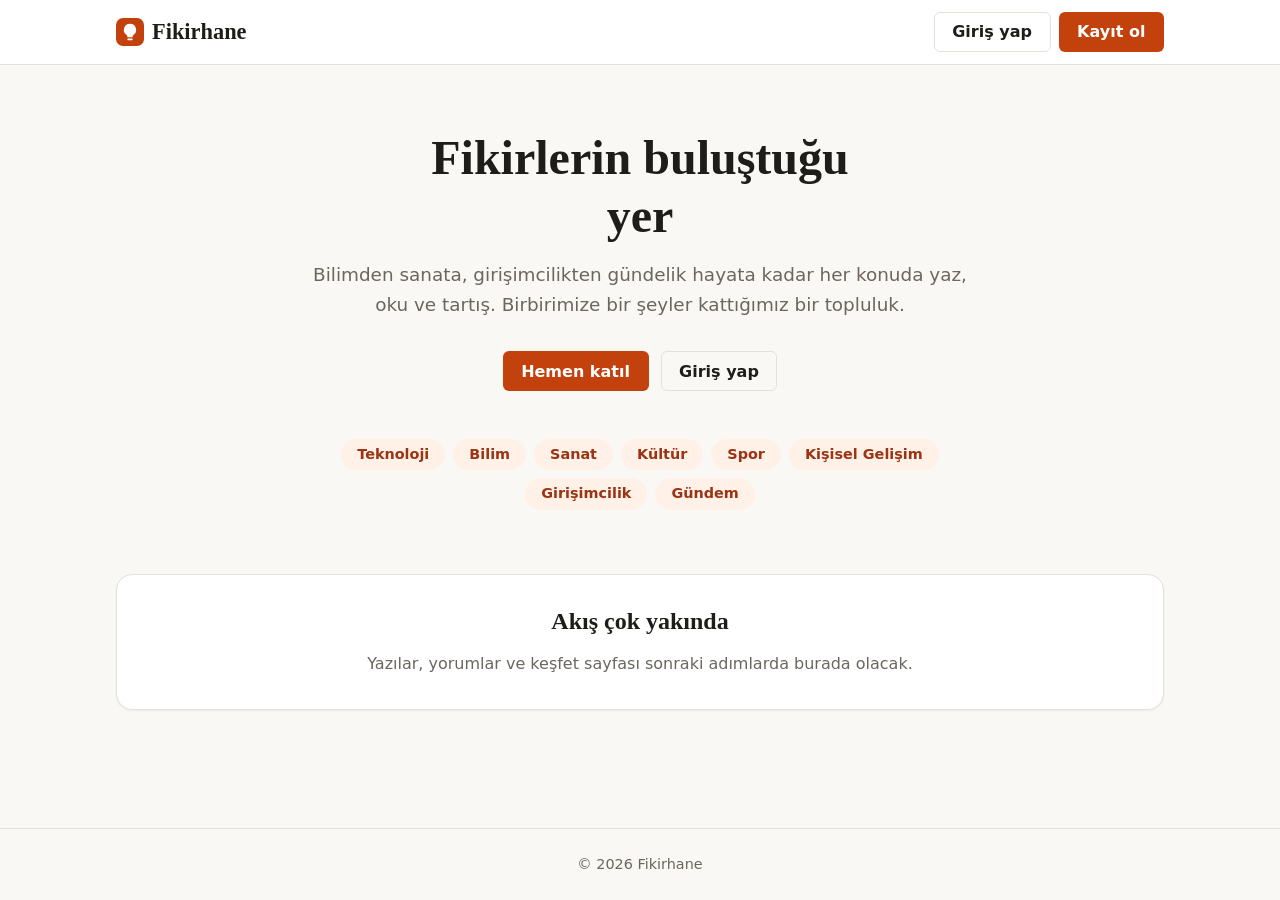
==== index.html @ ccf524a9 "feat: Faz 1 — site iskeleti, giriş ve kayıt sayfaları - Saf HTML/CSS/JS (ES modülleri), README klasö" ====
<!doctype html>
<html lang="tr">
  <head>
    <meta charset="utf-8" />
    <meta name="viewport" content="width=device-width, initial-scale=1" />
    <title>Fikirhane — Yaz, oku, tartış</title>
    <meta
      name="description"
      content="Fikirhane: bilimden sanata, girişimcilikten gündelik hayata her konuda yazı paylaşabileceğin, okuyup tartışabileceğin topluluk."
    />
    <link rel="icon" href="/assets/logo.svg" type="image/svg+xml" />
    <link rel="stylesheet" href="/css/base.css" />
    <link rel="stylesheet" href="/css/components.css" />
    <link rel="stylesheet" href="/css/pages/home.css" />
    <script type="module" src="/js/pages/home.js"></script>
  </head>
  <body>
    <header class="site-header">
      <div class="container">
        <a class="logo" href="/">
          <img class="logo-mark" src="/assets/logo.svg" alt="" width="28" height="28" />
          Fikirhane
        </a>
        <nav class="site-nav" aria-label="Hesap" data-site-nav></nav>
      </div>
    </header>

    <main>
      <section class="hero container">
        <h1>Fikirlerin buluştuğu yer</h1>
        <p class="hero-lead">
          Bilimden sanata, girişimcilikten gündelik hayata kadar her konuda yaz, oku ve tartış.
          Birbirimize bir şeyler kattığımız bir topluluk.
        </p>
        <p class="hero-lead" data-welcome hidden></p>
        <div class="hero-actions" data-guest-only>
          <a class="btn btn-primary" href="/pages/register.html">Hemen katıl</a>
          <a class="btn btn-ghost" href="/pages/login.html">Giriş yap</a>
        </div>
      </section>

      <section class="container" aria-label="Konular">
        <ul class="topics">
          <li>Teknoloji</li>
          <li>Bilim</li>
          <li>Sanat</li>
          <li>Kültür</li>
          <li>Spor</li>
          <li>Kişisel Gelişim</li>
          <li>Girişimcilik</li>
          <li>Gündem</li>
        </ul>
      </section>

      <section class="container">
        <div class="card feed-placeholder">
          <h2>Akış çok yakında</h2>
          <p>Yazılar, yorumlar ve keşfet sayfası sonraki adımlarda burada olacak.</p>
        </div>
      </section>
    </main>

    <footer class="site-footer">
      <div class="container">© 2026 Fikirhane</div>
    </footer>
  </body>
</html>
---- css/base.css ----
/* Değişkenler, reset ve tipografi */

:root {
  --color-bg: #faf8f5;
  --color-surface: #ffffff;
  --color-text: #1f1d1a;
  --color-text-muted: #6b665e;
  --color-border: #e6e1d8;
  --color-primary: #c2410c;
  --color-primary-hover: #9a3412;
  --color-primary-soft: #fff1e8;
  --color-danger: #b91c1c;
  --color-danger-soft: #fef2f2;
  --color-success: #15803d;
  --color-success-soft: #f0fdf4;
  --color-focus: #f97316;

  --font-sans: system-ui, -apple-system, 'Segoe UI', Roboto, 'Helvetica Neue', Arial, sans-serif;
  --font-serif: Georgia, 'Times New Roman', serif;

  --radius-sm: 6px;
  --radius-md: 10px;
  --radius-lg: 16px;
  --shadow-sm: 0 1px 2px rgb(31 29 26 / 6%);
  --shadow-md: 0 4px 16px rgb(31 29 26 / 8%);

  --space-1: 0.25rem;
  --space-2: 0.5rem;
  --space-3: 0.75rem;
  --space-4: 1rem;
  --space-6: 1.5rem;
  --space-8: 2rem;
  --space-12: 3rem;
  --space-16: 4rem;

  --container: 1080px;
}

*,
*::before,
*::after {
  box-sizing: border-box;
}

html {
  -webkit-text-size-adjust: 100%;
}

body {
  margin: 0;
  min-height: 100vh;
  display: flex;
  flex-direction: column;
  background: var(--color-bg);
  color: var(--color-text);
  font-family: var(--font-sans);
  font-size: 1rem;
  line-height: 1.6;
}

main {
  flex: 1;
}

h1,
h2,
h3 {
  font-family: var(--font-serif);
  line-height: 1.2;
  margin: 0 0 var(--space-4);
}

h1 {
  font-size: clamp(2rem, 5vw, 3rem);
}

h2 {
  font-size: 1.5rem;
}

p {
  margin: 0 0 var(--space-4);
}

a {
  color: var(--color-primary);
  text-decoration: none;
}

a:hover {
  color: var(--color-primary-hover);
  text-decoration: underline;
}

img {
  max-width: 100%;
  display: block;
}

:focus-visible {
  outline: 2px solid var(--color-focus);
  outline-offset: 2px;
}

.container {
  width: 100%;
  max-width: var(--container);
  margin: 0 auto;
  padding: 0 var(--space-4);
}

[hidden] {
  display: none !important;
}

.visually-hidden {
  position: absolute;
  width: 1px;
  height: 1px;
  padding: 0;
  margin: -1px;
  overflow: hidden;
  clip: rect(0 0 0 0);
  white-space: nowrap;
  border: 0;
}
---- css/components.css ----
/* Buton, form, uyarı, başlık ve alt bilgi bileşenleri */

/* Butonlar */
.btn {
  display: inline-flex;
  align-items: center;
  justify-content: center;
  gap: var(--space-2);
  padding: 0.6rem 1.1rem;
  border: 1px solid transparent;
  border-radius: var(--radius-sm);
  font: inherit;
  font-weight: 600;
  line-height: 1.2;
  cursor: pointer;
  transition: background-color 0.15s, border-color 0.15s, color 0.15s;
}

.btn:hover {
  text-decoration: none;
}

.btn:disabled {
  opacity: 0.6;
  cursor: not-allowed;
}

.btn-primary {
  background: var(--color-primary);
  color: #fff;
}

.btn-primary:hover:not(:disabled) {
  background: var(--color-primary-hover);
  color: #fff;
}

.btn-ghost {
  background: transparent;
  color: var(--color-text);
  border-color: var(--color-border);
}

.btn-ghost:hover:not(:disabled) {
  background: var(--color-surface);
  color: var(--color-text);
}

.btn-block {
  width: 100%;
}

/* Formlar */
.form {
  display: flex;
  flex-direction: column;
  gap: var(--space-4);
}

.form-field {
  display: flex;
  flex-direction: column;
  gap: var(--space-1);
}

.form-field label {
  font-weight: 600;
  font-size: 0.95rem;
}

.form-field input {
  width: 100%;
  padding: 0.65rem 0.8rem;
  border: 1px solid var(--color-border);
  border-radius: var(--radius-sm);
  background: var(--color-surface);
  color: var(--color-text);
  font: inherit;
}

.form-field input:focus {
  border-color: var(--color-focus);
  outline: none;
  box-shadow: 0 0 0 3px rgb(249 115 22 / 20%);
}

.form-field input[aria-invalid='true'] {
  border-color: var(--color-danger);
}

.form-hint {
  font-size: 0.85rem;
  color: var(--color-text-muted);
}

.form-error {
  font-size: 0.85rem;
  color: var(--color-danger);
  min-height: 0;
}

.form-error:empty {
  display: none;
}

/* Uyarılar */
.alert {
  padding: var(--space-3) var(--space-4);
  border-radius: var(--radius-sm);
  font-size: 0.95rem;
  border: 1px solid transparent;
}

.alert[hidden] {
  display: none;
}

.alert-error {
  background: var(--color-danger-soft);
  border-color: #fecaca;
  color: var(--color-danger);
}

.alert-success {
  background: var(--color-success-soft);
  border-color: #bbf7d0;
  color: var(--color-success);
}

/* Kart */
.card {
  background: var(--color-surface);
  border: 1px solid var(--color-border);
  border-radius: var(--radius-lg);
  box-shadow: var(--shadow-sm);
  padding: var(--space-8);
}

/* Üst menü */
.site-header {
  background: var(--color-surface);
  border-bottom: 1px solid var(--color-border);
  position: sticky;
  top: 0;
  z-index: 10;
}

.site-header .container {
  display: flex;
  align-items: center;
  justify-content: space-between;
  gap: var(--space-4);
  min-height: 64px;
}

.logo {
  display: inline-flex;
  align-items: center;
  gap: var(--space-2);
  font-family: var(--font-serif);
  font-size: 1.4rem;
  font-weight: 700;
  color: var(--color-text);
}

.logo:hover {
  color: var(--color-text);
  text-decoration: none;
}

.logo-mark {
  width: 28px;
  height: 28px;
}

.site-nav {
  display: flex;
  align-items: center;
  gap: var(--space-2);
  flex-wrap: wrap;
  justify-content: flex-end;
}

.nav-user {
  font-weight: 600;
  color: var(--color-text-muted);
  margin-right: var(--space-2);
  max-width: 14rem;
  overflow: hidden;
  text-overflow: ellipsis;
  white-space: nowrap;
}

/* Alt bilgi */
.site-footer {
  border-top: 1px solid var(--color-border);
  padding: var(--space-6) 0;
  color: var(--color-text-muted);
  font-size: 0.9rem;
  text-align: center;
}

@media (max-width: 480px) {
  .nav-user {
    display: none;
  }

  .btn {
    padding: 0.5rem 0.8rem;
  }
}
---- css/pages/home.css ----
/* Ana sayfa */

.hero {
  padding: var(--space-16) 0 var(--space-12);
  text-align: center;
}

.hero h1 {
  max-width: 18ch;
  margin: 0 auto var(--space-4);
}

.hero-lead {
  max-width: 56ch;
  margin: 0 auto var(--space-8);
  font-size: 1.15rem;
  color: var(--color-text-muted);
}

.hero-actions {
  display: flex;
  justify-content: center;
  gap: var(--space-3);
  flex-wrap: wrap;
}

.topics {
  display: flex;
  flex-wrap: wrap;
  justify-content: center;
  gap: var(--space-2);
  list-style: none;
  padding: 0;
  margin: 0 auto var(--space-16);
  max-width: 720px;
}

.topics li {
  padding: var(--space-1) var(--space-4);
  border-radius: 999px;
  background: var(--color-primary-soft);
  color: var(--color-primary-hover);
  font-size: 0.9rem;
  font-weight: 600;
}

.feed-placeholder {
  text-align: center;
  margin-bottom: var(--space-16);
}

.feed-placeholder p:last-child {
  margin-bottom: 0;
  color: var(--color-text-muted);
}
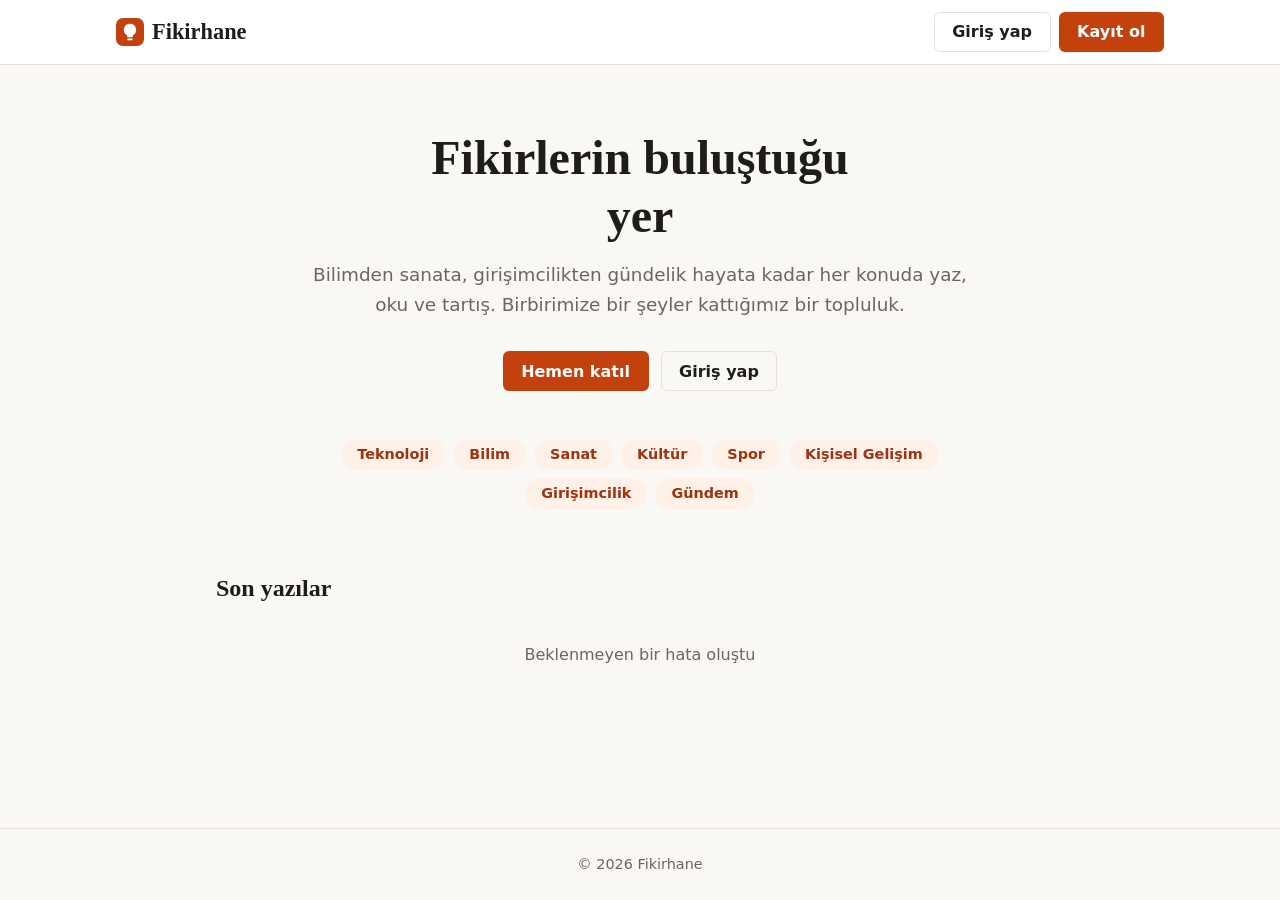
==== commit c04ff5d0: "feat: Faz 2 — editör, yazı detay ve Yazılarım sayfaları - Markdown editörü: canlı önizleme (dar ekra" ====
--- a/index.html
+++ b/index.html
@@ -52,11 +52,9 @@
         </ul>
       </section>
 
-      <section class="container">
-        <div class="card feed-placeholder">
-          <h2>Akış çok yakında</h2>
-          <p>Yazılar, yorumlar ve keşfet sayfası sonraki adımlarda burada olacak.</p>
-        </div>
+      <section class="container latest" aria-labelledby="latest-heading">
+        <h2 id="latest-heading">Son yazılar</h2>
+        <div id="latest-posts"></div>
       </section>
     </main>
 
--- a/css/base.css
+++ b/css/base.css
@@ -113,14 +113,15 @@
   display: none !important;
 }
 
+/* Ekranda gizli, ekran okuyucuda erişilebilir. Bileşen stilleri ezmesin diye !important. */
 .visually-hidden {
-  position: absolute;
-  width: 1px;
-  height: 1px;
-  padding: 0;
-  margin: -1px;
-  overflow: hidden;
-  clip: rect(0 0 0 0);
-  white-space: nowrap;
-  border: 0;
+  position: absolute !important;
+  width: 1px !important;
+  height: 1px !important;
+  padding: 0 !important;
+  margin: -1px !important;
+  overflow: hidden !important;
+  clip: rect(0 0 0 0) !important;
+  white-space: nowrap !important;
+  border: 0 !important;
 }
--- a/css/components.css
+++ b/css/components.css
@@ -200,6 +200,279 @@
   text-align: center;
 }
 
+/* Küçük buton ve tehlikeli işlem butonu */
+.btn-sm {
+  padding: 0.35rem 0.75rem;
+  font-size: 0.9rem;
+}
+
+.btn-danger {
+  background: transparent;
+  color: var(--color-danger);
+  border-color: #fecaca;
+}
+
+.btn-danger:hover:not(:disabled) {
+  background: var(--color-danger-soft);
+  color: var(--color-danger);
+}
+
+/* Select ve textarea, input ile aynı görünür */
+.form-field select,
+.form-field textarea {
+  width: 100%;
+  padding: 0.65rem 0.8rem;
+  border: 1px solid var(--color-border);
+  border-radius: var(--radius-sm);
+  background: var(--color-surface);
+  color: var(--color-text);
+  font: inherit;
+}
+
+.form-field select:focus,
+.form-field textarea:focus {
+  border-color: var(--color-focus);
+  outline: none;
+  box-shadow: 0 0 0 3px rgb(249 115 22 / 20%);
+}
+
+/* Rozet ve etiketler */
+.badge {
+  display: inline-block;
+  padding: 0.1rem 0.6rem;
+  border-radius: 999px;
+  background: var(--color-primary-soft);
+  color: var(--color-primary-hover);
+  font-size: 0.8rem;
+  font-weight: 600;
+}
+
+.badge-draft {
+  background: #f1efe9;
+  color: var(--color-text-muted);
+}
+
+.tag-list {
+  display: flex;
+  flex-wrap: wrap;
+  gap: var(--space-2);
+  list-style: none;
+  padding: 0;
+  margin: 0;
+}
+
+.tag {
+  font-size: 0.85rem;
+  color: var(--color-text-muted);
+}
+
+/* Yazı kartları ve listesi */
+.post-list {
+  display: flex;
+  flex-direction: column;
+  gap: var(--space-4);
+}
+
+.post-card {
+  display: grid;
+  grid-template-columns: 1fr;
+  overflow: hidden;
+  background: var(--color-surface);
+  border: 1px solid var(--color-border);
+  border-radius: var(--radius-lg);
+  box-shadow: var(--shadow-sm);
+}
+
+.post-card:has(.post-card-cover) {
+  grid-template-columns: 220px 1fr;
+}
+
+.post-card-cover img {
+  width: 100%;
+  height: 100%;
+  min-height: 160px;
+  object-fit: cover;
+}
+
+.post-card-body {
+  display: flex;
+  flex-direction: column;
+  gap: var(--space-2);
+  padding: var(--space-6);
+  min-width: 0;
+}
+
+.post-card-badges {
+  display: flex;
+  gap: var(--space-2);
+  flex-wrap: wrap;
+}
+
+.post-card-title {
+  font-size: 1.35rem;
+  margin: 0;
+  overflow-wrap: anywhere;
+}
+
+.post-card-title a {
+  color: var(--color-text);
+}
+
+.post-card-excerpt {
+  margin: 0;
+  color: var(--color-text-muted);
+  overflow-wrap: anywhere;
+}
+
+.post-card-footer {
+  display: flex;
+  align-items: center;
+  justify-content: space-between;
+  gap: var(--space-3);
+  flex-wrap: wrap;
+}
+
+.post-meta {
+  font-size: 0.9rem;
+  color: var(--color-text-muted);
+}
+
+.list-status {
+  text-align: center;
+  color: var(--color-text-muted);
+  margin: var(--space-6) 0;
+}
+
+.list-status:empty {
+  display: none;
+}
+
+.load-more {
+  display: flex;
+  margin: var(--space-6) auto 0;
+}
+
+.empty-state {
+  text-align: center;
+  padding: var(--space-12) var(--space-6);
+}
+
+.empty-state p {
+  color: var(--color-text-muted);
+}
+
+/* Markdown ile üretilen yazı içeriği */
+.prose {
+  font-size: 1.1rem;
+  line-height: 1.75;
+  overflow-wrap: anywhere;
+}
+
+.prose > :first-child {
+  margin-top: 0;
+}
+
+.prose h1,
+.prose h2,
+.prose h3,
+.prose h4 {
+  margin: 1.8em 0 0.6em;
+}
+
+.prose h1 {
+  font-size: 2rem;
+}
+
+.prose h2 {
+  font-size: 1.6rem;
+}
+
+.prose h3 {
+  font-size: 1.3rem;
+}
+
+.prose p,
+.prose ul,
+.prose ol,
+.prose blockquote,
+.prose pre,
+.prose table {
+  margin: 0 0 1.2em;
+}
+
+.prose ul,
+.prose ol {
+  padding-left: 1.5em;
+}
+
+.prose blockquote {
+  padding: 0.2em 1em;
+  border-left: 4px solid var(--color-primary);
+  background: var(--color-primary-soft);
+}
+
+.prose code {
+  padding: 0.1em 0.35em;
+  border-radius: 4px;
+  background: #f1efe9;
+  font-size: 0.9em;
+}
+
+.prose pre {
+  padding: var(--space-4);
+  overflow-x: auto;
+  border-radius: var(--radius-md);
+  background: #1f1d1a;
+  color: #f5f3ef;
+}
+
+.prose pre code {
+  padding: 0;
+  background: none;
+  color: inherit;
+}
+
+.prose img {
+  border-radius: var(--radius-md);
+  margin: 1em auto;
+}
+
+.prose table {
+  display: block;
+  overflow-x: auto;
+  border-collapse: collapse;
+}
+
+.prose th,
+.prose td {
+  padding: 0.4em 0.8em;
+  border: 1px solid var(--color-border);
+}
+
+.prose hr {
+  border: 0;
+  border-top: 1px solid var(--color-border);
+  margin: 2em 0;
+}
+
+@media (max-width: 640px) {
+  .post-card:has(.post-card-cover) {
+    grid-template-columns: 1fr;
+  }
+
+  .post-card-cover img {
+    max-height: 200px;
+  }
+
+  .post-card-body {
+    padding: var(--space-4);
+  }
+
+  .nav-secondary {
+    display: none;
+  }
+}
+
 @media (max-width: 480px) {
   .nav-user {
     display: none;
--- a/css/pages/home.css
+++ b/css/pages/home.css
@@ -44,12 +44,7 @@
   font-weight: 600;
 }
 
-.feed-placeholder {
-  text-align: center;
+.latest {
+  max-width: 880px;
   margin-bottom: var(--space-16);
 }
-
-.feed-placeholder p:last-child {
-  margin-bottom: 0;
-  color: var(--color-text-muted);
-}
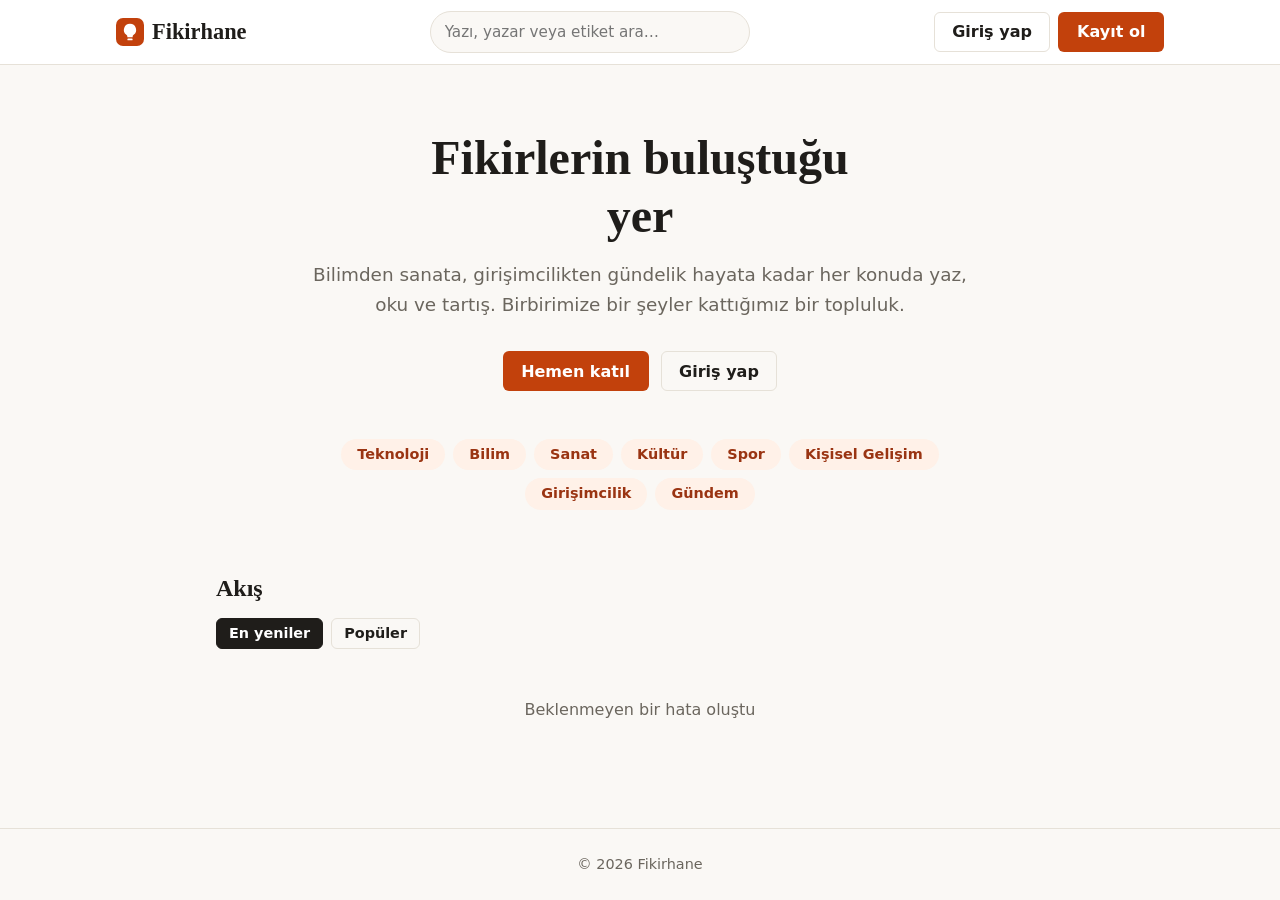
==== commit 901e08d2: "feat: Faz 4 — akış sekmeleri, kategori/etiket ve arama sayfaları - Ana sayfa: En yeniler / Popüler /" ====
--- a/index.html
+++ b/index.html
@@ -40,20 +40,31 @@
       </section>
 
       <section class="container" aria-label="Konular">
-        <ul class="topics">
-          <li>Teknoloji</li>
-          <li>Bilim</li>
-          <li>Sanat</li>
-          <li>Kültür</li>
-          <li>Spor</li>
-          <li>Kişisel Gelişim</li>
-          <li>Girişimcilik</li>
-          <li>Gündem</li>
+        <ul class="topics" data-topics>
+          <li><a href="/pages/category.html?slug=teknoloji">Teknoloji</a></li>
+          <li><a href="/pages/category.html?slug=bilim">Bilim</a></li>
+          <li><a href="/pages/category.html?slug=sanat">Sanat</a></li>
+          <li><a href="/pages/category.html?slug=kultur">Kültür</a></li>
+          <li><a href="/pages/category.html?slug=spor">Spor</a></li>
+          <li><a href="/pages/category.html?slug=kisisel-gelisim">Kişisel Gelişim</a></li>
+          <li><a href="/pages/category.html?slug=girisimcilik">Girişimcilik</a></li>
+          <li><a href="/pages/category.html?slug=gundem">Gündem</a></li>
         </ul>
       </section>
 
       <section class="container latest" aria-labelledby="latest-heading">
-        <h2 id="latest-heading">Son yazılar</h2>
+        <h2 id="latest-heading">Akış</h2>
+        <div class="filter-tabs" role="tablist" aria-label="Akış">
+          <button type="button" class="btn btn-ghost btn-sm" role="tab" aria-selected="true" data-feed="yeni">
+            En yeniler
+          </button>
+          <button type="button" class="btn btn-ghost btn-sm" role="tab" aria-selected="false" data-feed="populer">
+            Popüler
+          </button>
+          <button type="button" class="btn btn-ghost btn-sm" role="tab" aria-selected="false" data-feed="takip" hidden>
+            Takip ettiklerim
+          </button>
+        </div>
         <div id="latest-posts"></div>
       </section>
     </main>
--- a/css/components.css
+++ b/css/components.css
@@ -234,6 +234,36 @@
   border-color: var(--color-focus);
   outline: none;
   box-shadow: 0 0 0 3px rgb(249 115 22 / 20%);
+}
+
+/* Profil fotoğrafı / baş harf */
+.avatar {
+  --avatar-size: 40px;
+  display: inline-flex;
+  flex-shrink: 0;
+  align-items: center;
+  justify-content: center;
+  width: var(--avatar-size);
+  height: var(--avatar-size);
+  overflow: hidden;
+  border-radius: 50%;
+  background: var(--color-primary-soft);
+  color: var(--color-primary-hover);
+  font-family: var(--font-serif);
+  font-weight: 700;
+  font-size: calc(var(--avatar-size) * 0.45);
+  line-height: 1;
+}
+
+.avatar img {
+  width: 100%;
+  height: 100%;
+  object-fit: cover;
+}
+
+.post-author {
+  font-weight: 600;
+  color: var(--color-text);
 }
 
 /* Rozet ve etiketler */
@@ -266,6 +296,57 @@
   color: var(--color-text-muted);
 }
 
+a.tag:hover {
+  color: var(--color-primary);
+}
+
+a.badge:hover {
+  text-decoration: none;
+  background: #ffe2cf;
+  color: var(--color-primary-hover);
+}
+
+/* Sekmeler (akış, sıralama, yazı durumu) */
+.filter-tabs {
+  display: flex;
+  gap: var(--space-2);
+  margin-bottom: var(--space-6);
+  flex-wrap: wrap;
+}
+
+.filter-tabs button[aria-selected='true'] {
+  background: var(--color-text);
+  color: #fff;
+  border-color: var(--color-text);
+}
+
+/* Üst menüdeki arama */
+.site-search {
+  flex: 1;
+  max-width: 320px;
+}
+
+.site-search input {
+  width: 100%;
+  padding: 0.5rem 0.85rem;
+  border: 1px solid var(--color-border);
+  border-radius: 999px;
+  background: var(--color-bg);
+  color: var(--color-text);
+  font: inherit;
+  font-size: 0.95rem;
+}
+
+.site-search input:focus {
+  border-color: var(--color-focus);
+  outline: none;
+  box-shadow: 0 0 0 3px rgb(249 115 22 / 20%);
+}
+
+.search-link {
+  display: none;
+}
+
 /* Yazı kartları ve listesi */
 .post-list {
   display: flex;
@@ -471,6 +552,15 @@
   .nav-secondary {
     display: none;
   }
+
+  /* Dar ekranda arama kutusu yerine arama sayfasına bağlantı */
+  .site-search {
+    display: none;
+  }
+
+  .search-link {
+    display: inline-flex;
+  }
 }
 
 @media (max-width: 480px) {
--- a/css/pages/home.css
+++ b/css/pages/home.css
@@ -35,7 +35,8 @@
   max-width: 720px;
 }
 
-.topics li {
+.topics a {
+  display: inline-block;
   padding: var(--space-1) var(--space-4);
   border-radius: 999px;
   background: var(--color-primary-soft);
@@ -44,6 +45,11 @@
   font-weight: 600;
 }
 
+.topics a:hover {
+  background: #ffe2cf;
+  text-decoration: none;
+}
+
 .latest {
   max-width: 880px;
   margin-bottom: var(--space-16);
